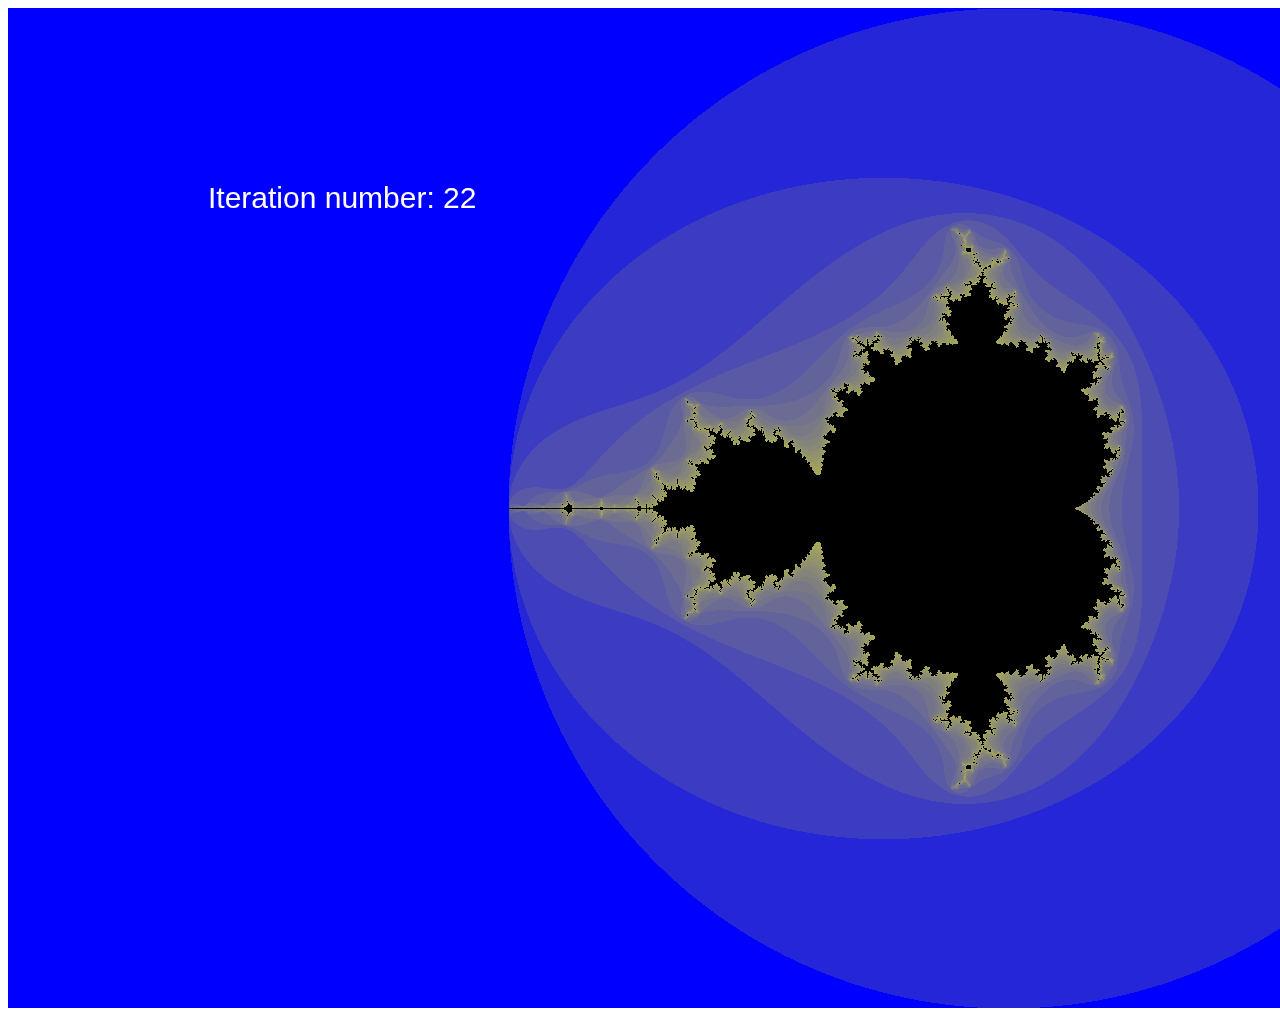
==== index.html @ 4ab3e96d "Add files via upload" ====
<!DOCTYPE html>
<html lang="en" dir="ltr">
  <head>
    <meta charset="utf-8">
    <title>Mandelbrot simulation</title>
    <link rel="stylesheet" href="styles.css">
  </head>
  <body>
    <canvas id = "Complex" width = "2000" height = "1000"></canvas>

    <script src = "index.js" charset = "utf-8"></script>

  </body>
</html>
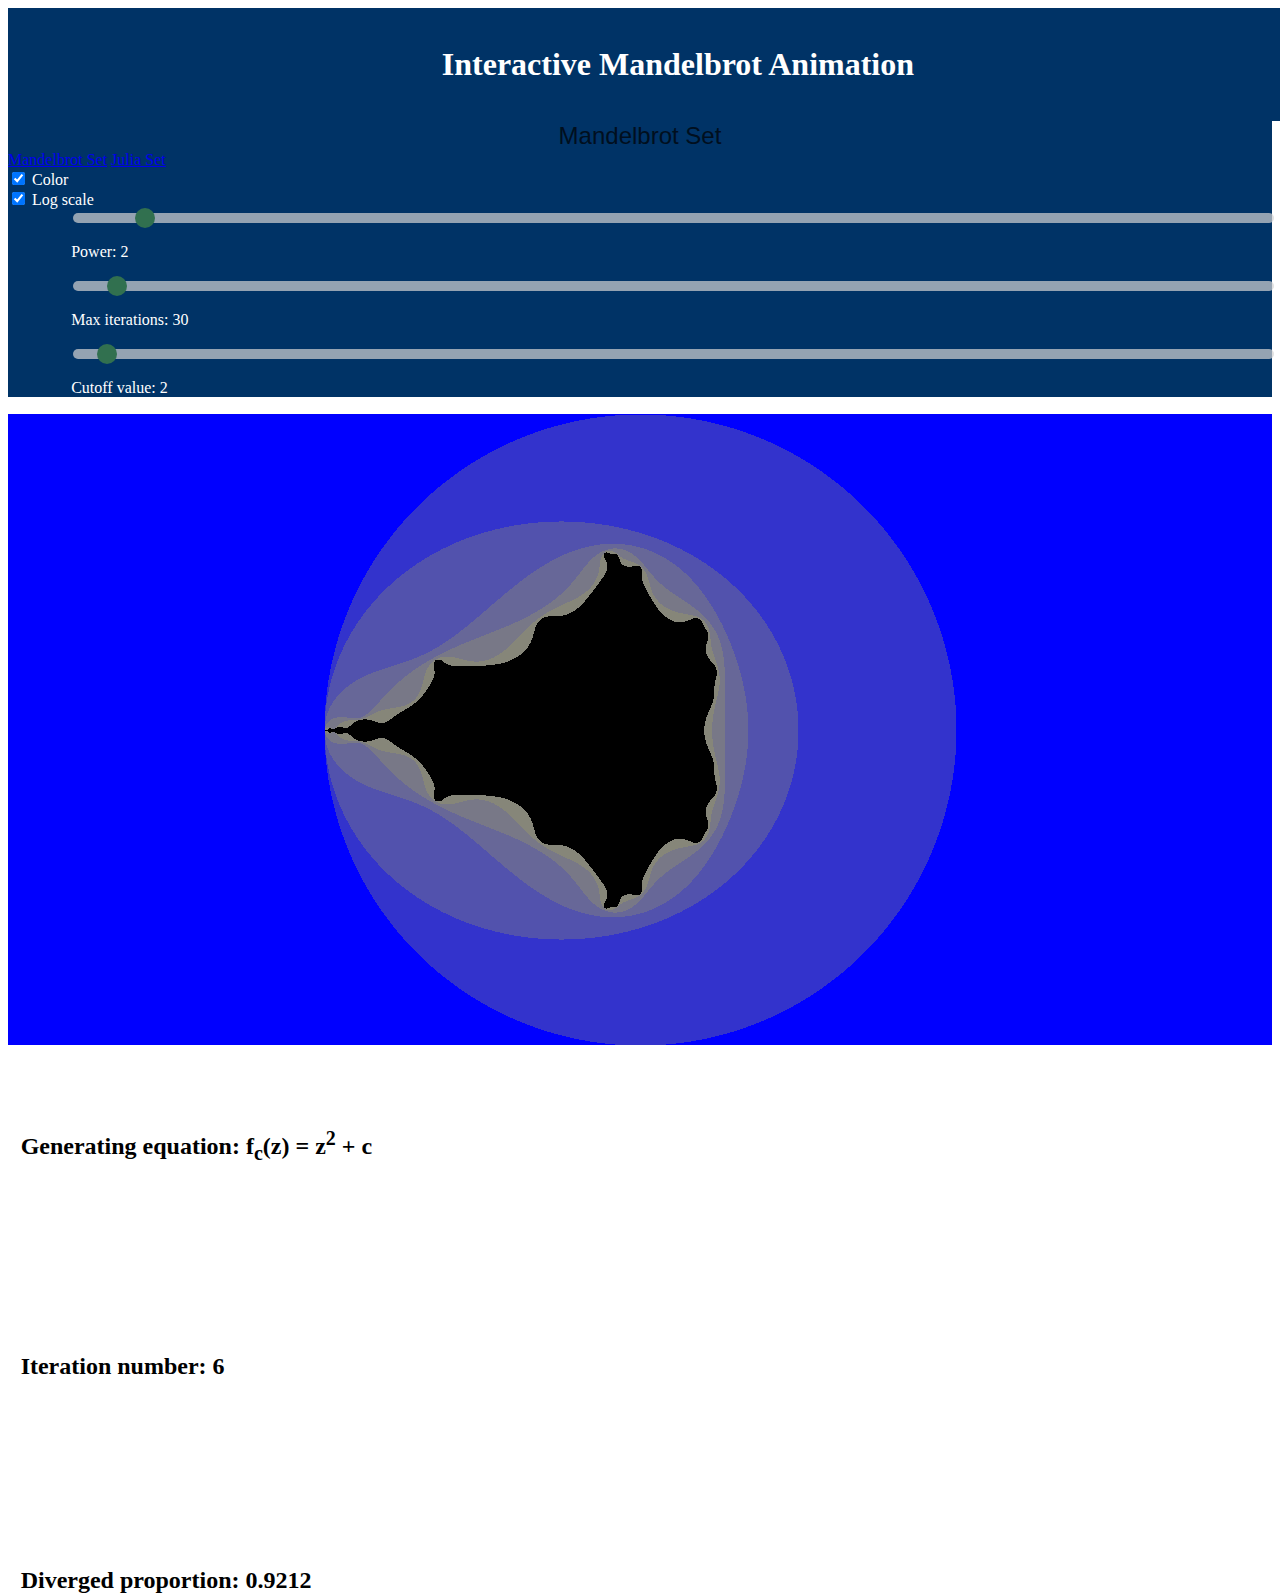
==== commit 19777e10: "Add files via upload" ====
--- a/index.html
+++ b/index.html
@@ -3,12 +3,73 @@
   <head>
     <meta charset="utf-8">
     <title>Mandelbrot simulation</title>
-    <link rel="stylesheet" href="styles.css">
+    <!-- Bootstrap -->
+    <link rel="stylesheet" href="https://cdn.jsdelivr.net/npm/bootstrap@4.5.3/dist/css/bootstrap.min.css" integrity="sha384-TX8t27EcRE3e/ihU7zmQxVncDAy5uIKz4rEkgIXeMed4M0jlfIDPvg6uqKI2xXr2" crossorigin="anonymous">
+    <!-- Bootstrap scripts -->
+    <script src="https://code.jquery.com/jquery-3.5.1.slim.min.js" integrity="sha384-DfXdz2htPH0lsSSs5nCTpuj/zy4C+OGpamoFVy38MVBnE+IbbVYUew+OrCXaRkfj" crossorigin="anonymous"></script>
+    <script src="https://cdn.jsdelivr.net/npm/bootstrap@4.5.3/dist/js/bootstrap.bundle.min.js" integrity="sha384-ho+j7jyWK8fNQe+A12Hb8AhRq26LrZ/JpcUGGOn+Y7RsweNrtN/tE3MoK7ZeZDyx" crossorigin="anonymous"></script>
+
+    <link rel="stylesheet" href="Mandelbrot-Set/styles.css">
   </head>
   <body>
-    <canvas id = "Complex" width = "2000" height = "1000"></canvas>
+    <h1 class = "Title">Interactive Mandelbrot Animation</h1>
 
-    <script src = "index.js" charset = "utf-8"></script>
+    <!-- Row containing sliders -->
+    <div class = "row option-bar">
+      <div class = "col-lg-2 dropdown-container">
+          <button type="button" class="btn btn-primary dropdown-toggle" data-toggle="dropdown">
+            Mandelbrot Set
+          </button>
+          <div class="dropdown-menu">
+            <a class="dropdown-item" href="index.html">Mandelbrot Set</a>
+            <a class="dropdown-item" href="Julia-Set/julia.html">Julia Set</a>
+          </div>
+      </div>
+
+      <div class = "col-lg-1">
+        <div>
+          <input type="checkbox" id="color-option" name="color-option"
+           checked>
+          <label for="color-option">Color</label>
+        </div>
+        <div>
+          <input type="checkbox" id="log-scale" name="log-scale"
+           checked>
+          <label for="log-scale">Log scale</label>
+        </div>
+      </div>
+
+
+      <div class = "col-lg-3 slideContainer">
+        <input type = "range" step = "0.1" value = "2" min = "1" max = "20" class = "slider" id = "power" />
+        <p id = "powSliderOut"></p>
+      </div>
+
+      <div class = "col-lg-3 slideContainer">
+        <input type = "range" step = "1" value = "30" min = "1" max = "1000" class = "slider" id = "maxIterations" />
+        <p id = "iterationSliderOut"></p>
+      </div>
+
+      <div class = "col-lg-3 slideContainer">
+        <input type = "range" step = "0.1" value = "2" min = "0" max = "100" class = "slider" id = "limit" />
+        <p id = "limitSliderOut"></p>
+      </div>
+
+    </div>
+
+
+    <div class = "row canvas-stats">
+      <div class = "col-lg-8 canvasContainer">
+        <canvas id = "Complex" ></canvas>
+      </div>
+      <div class = "col-lg-4 stats">
+        <h2 id = "equation"></h2>
+        <h2 id = "iterationNumberDisplay"></h2>
+        <h2 id = "divergedNum"></h2>
+      </div>
+    </div>
+
+    <script src = "Mandelbrot-Set/index.js" charset = "utf-8"></script>
 
   </body>
 </html>
--- a/Mandelbrot-Set/styles.css
+++ b/Mandelbrot-Set/styles.css
@@ -0,0 +1,106 @@
+html{
+  height: 100%;
+}
+
+body{
+  height: 100%;
+  color: white;
+}
+
+
+.Title{
+  width: 100%;
+  text-align: center;
+  background-color: #003366;
+  padding: 3%;
+  margin: 0;
+}
+
+.slideContainer{
+  width: 95%;
+  padding: 0 5%;
+  margin: 0;
+}
+
+.slider {
+  padding: 0;
+  -webkit-appearance: none;
+  height: 10px;
+  border-radius: 5px;
+  outline: none;
+  appearance: none;
+  width: 100%;
+  background: #d3d3d3;
+  opacity: 0.7;
+}
+
+.slider:hover{
+  opacity: 1;
+}
+
+.slider::-webkit-slider-thumb {
+  -webkit-appearance: none;
+  appearance: none;
+  width: 20px;
+  height: 20px;
+  border-radius: 50%;
+  background: #468a46;
+  cursor: pointer;
+}
+
+.slider::-moz-range-thumb {
+  width: 20px;
+  height: 20px;
+  border-radius: 50%;
+  background:blue;
+  cursor: pointer;
+}
+
+
+.canvasContainer{
+  height:100%;
+  width:100%;
+  padding-top:0.1%;
+  background-color:"black";
+}
+
+.option-bar{
+  background-color: #003366;
+  padding: 0;
+}
+
+.dropdown-container{
+  padding: 0;
+  height: 100%;
+}
+
+.dropdown-toggle{
+  height: 100%;
+  width: 100%;
+  font-size: 1.5rem;
+  background-color: #003366;
+  opacity: 0.7;
+  border: none;
+}
+
+.dropdown-toggle:hover{
+  background-color: #003366;
+  opacity: 1;
+}
+
+.canvas-stats{
+  height: 70%;
+}
+
+.stats{
+  color: black;
+  padding-top: 5%;
+  padding-left: 1%;
+}
+
+
+
+
+#equation, #iterationNumberDisplay{
+  margin-bottom: 15%;
+}
